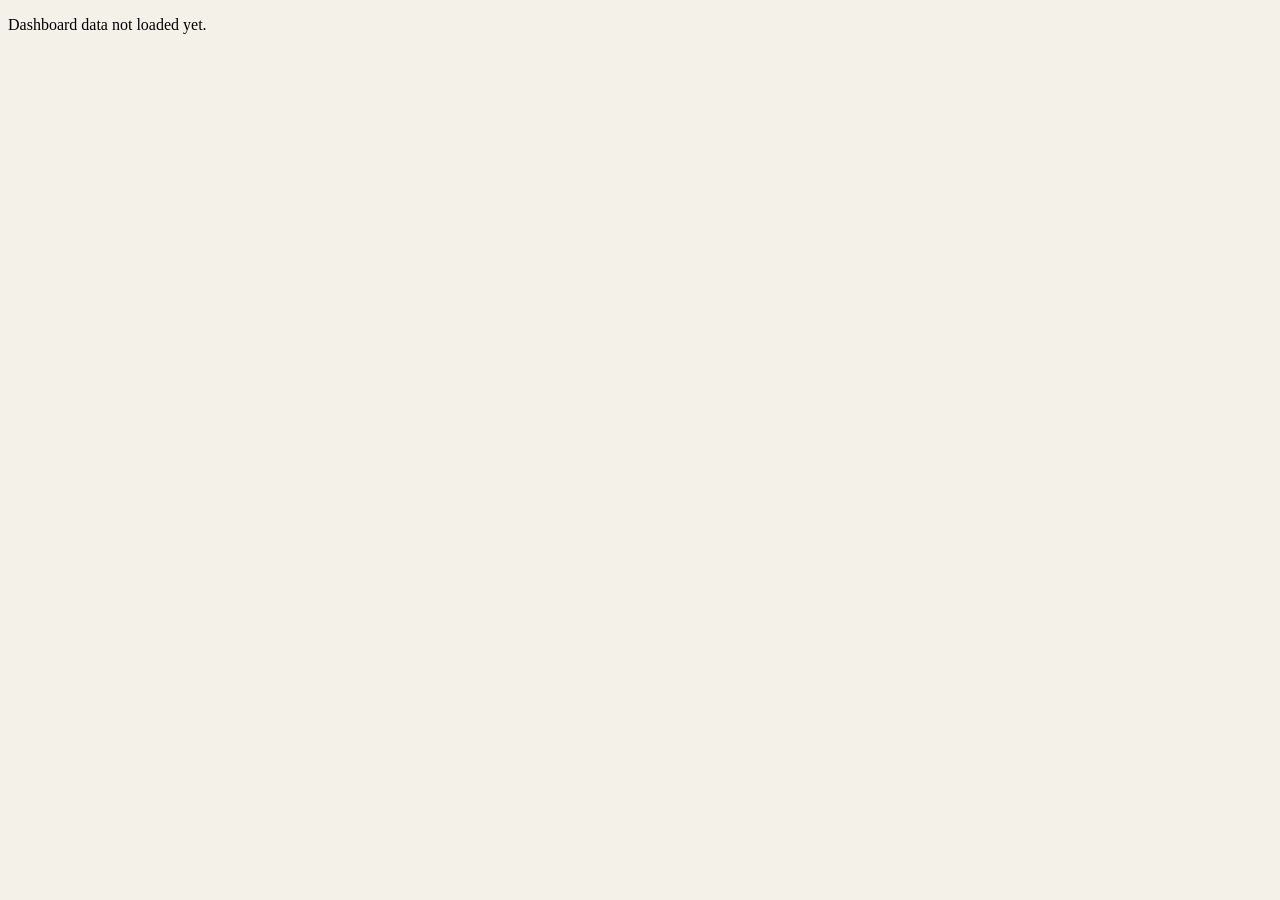
==== items.html @ 839ec7ff "Add files via upload" ====
<!doctype html><html><head><meta charset="utf-8"><meta name="viewport" content="width=device-width,initial-scale=1"><title>FW27 Item Details</title><style>html,body{margin:0;width:100%;height:100%;overflow:hidden;background:#f4f1e9}iframe{display:block;border:0;width:100%;height:100vh;background:#f4f1e9}</style></head><body><iframe id="dash" title="FW27 Item Details"></iframe><script>fetch('data/dashboard-data.json?ts='+Date.now()).then(r=>{if(!r.ok)throw new Error('dashboard-data.json not found');return r.json()}).then(d=>{document.getElementById('dash').srcdoc=d.pages['items']}).catch(e=>{document.body.innerHTML='<div style="font:16px Segoe UI;padding:30px">Data error: '+e.message+'</div>'});</script></body></html>
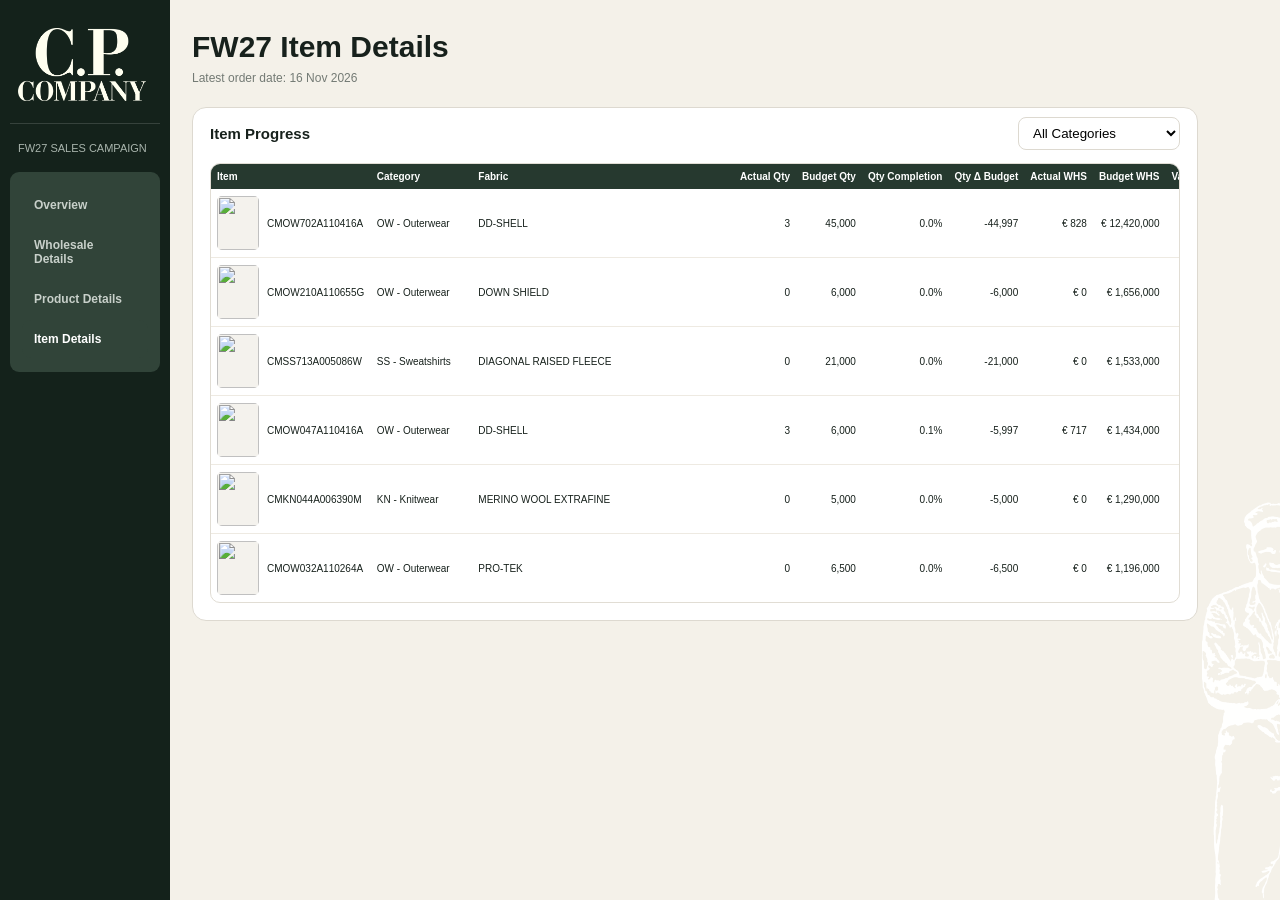
==== commit 424bc17e: "Add files via upload" ====
--- a/items.html
+++ b/items.html
@@ -1 +1 @@
-<!doctype html><html><head><meta charset="utf-8"><meta name="viewport" content="width=device-width,initial-scale=1"><title>FW27 Item Details</title><style>html,body{margin:0;width:100%;height:100%;overflow:hidden;background:#f4f1e9}iframe{display:block;border:0;width:100%;height:100vh;background:#f4f1e9}</style></head><body><iframe id="dash" title="FW27 Item Details"></iframe><script>fetch('data/dashboard-data.json?ts='+Date.now()).then(r=>{if(!r.ok)throw new Error('dashboard-data.json not found');return r.json()}).then(d=>{document.getElementById('dash').srcdoc=d.pages['items']}).catch(e=>{document.body.innerHTML='<div style="font:16px Segoe UI;padding:30px">Data error: '+e.message+'</div>'});</script></body></html>+<!doctype html><html><head><meta charset="utf-8"><meta name="viewport" content="width=device-width,initial-scale=1"><title>FW27 Item Details</title><style>*{box-sizing:border-box}body{margin:0;background:#f4f1e9;font-family:Segoe UI,Arial;color:#17211c}.app{display:grid;grid-template-columns:170px 1fr;min-height:100vh}aside{background:#14221b;color:#fff;padding:20px 10px}.logo{padding:8px 8px 22px;border-bottom:1px solid #ffffff25}.logo img{display:block;width:128px;max-width:100%;height:auto;filter:invert(1)}.season{color:#a9b5ad;font-size:11px;padding:18px 8px}.nav{background:#314439;padding:12px;border-radius:9px;font-weight:700}main{padding:30px 82px 30px 22px;min-width:0;position:relative;z-index:1}.app:after{content:"";position:fixed;right:0;bottom:0;width:78px;height:82vh;background:url("[data-uri]") right bottom/contain no-repeat;pointer-events:none;z-index:0;opacity:.95}h1{margin:0;font-size:30px}.sub{color:#737a74;font-size:12px;margin:7px 0 22px}.kpis{display:grid;grid-template-columns:repeat(3,1fr);gap:13px}.k,.card{background:#fff;border:1px solid #ddd9d0;border-radius:14px}.k{padding:18px;min-height:126px}.label{font-size:10px;color:#747b75;text-transform:uppercase}.value{font-size:27px;font-weight:850;margin:9px 0}.note{font-size:11px;color:#747b75}.alert{cursor:pointer;background:#fff8f4;border-color:#f0a98f}.alert .value{color:#c84a27}.card{padding:17px;margin-top:13px}.card h2{margin:0 0 13px;font-size:15px}.tablebox{overflow-y:auto;overflow-x:hidden;max-height:440px;border:1px solid #e1ddd4;border-radius:10px}table{width:100%;border-collapse:separate;border-spacing:0;font-size:10px;table-layout:auto}th{position:sticky;top:0;background:#26392f;color:#fff;padding:7px 6px;text-align:right;white-space:nowrap}th:first-child,th:nth-child(2),th:nth-child(3),td:first-child,td:nth-child(2),td:nth-child(3){text-align:left}td{padding:7px 6px;border-bottom:1px solid #eeeae2;text-align:right;white-space:nowrap}.total td{font-weight:800;background:#f5f2eb}.modal{display:none;position:fixed;inset:0;background:#0009;z-index:99;padding:28px;overflow:auto}.modal.open{display:block}.modalbox{max-width:1200px;margin:auto;background:#f4f1e9;border-radius:16px;padding:18px}.modalhead{display:flex;justify-content:space-between}.close{background:#14221b;color:#fff;border:0;border-radius:8px;padding:8px 12px;cursor:pointer}.products{display:grid;grid-template-columns:repeat(auto-fill,minmax(190px,1fr));gap:11px;margin-top:14px}.product{background:white;border:1px solid #ddd9d0;border-radius:13px;overflow:hidden}.pic{height:185px;background:#eeeae2;display:block}.pic img{width:100%;height:100%;object-fit:contain}.pb{padding:11px}.pb small{display:block;color:#737a74;margin:3px 0 8px}.pm{display:grid;grid-template-columns:1fr 1fr;gap:5px;font-size:10px}.pm span{background:#f4f2ed;padding:6px;border-radius:6px}@media(max-width:900px){.app{grid-template-columns:1fr}.kpis{grid-template-columns:repeat(2,1fr)}}.nav a{display:block;color:#c8d0ca;text-decoration:none;padding:12px;border-radius:9px;text-align:left;font-weight:700;font-size:12px;margin:2px 0}.nav a.on{background:#314439;color:#fff}.nav a{display:block;color:#c8d0ca;text-decoration:none;padding:12px;border-radius:9px;text-align:left;font-weight:700;font-size:12px;margin:2px 0}.nav a.on{background:#314439;color:#fff}.toolbar{display:flex;justify-content:flex-end;margin:-35px 0 12px}.toolbar select{border:1px solid #ddd9d0;background:#fff;border-radius:8px;padding:7px 10px}.launchers{display:grid;grid-template-columns:1fr 1fr;gap:13px;margin-top:13px}.launch{cursor:pointer;background:#fff;border:1px solid #ddd9d0;border-radius:14px;padding:18px}.launch:hover{box-shadow:0 8px 22px #0001}.launch .big{font-size:27px;font-weight:850;margin:7px 0}.modal{display:none;position:fixed;inset:0;background:#0009;z-index:100;padding:28px;overflow:auto}.modal.open{display:block}.modalbox{max-width:1200px;margin:auto;background:#f4f1e9;border-radius:16px;padding:18px}.modalhead{display:flex;justify-content:space-between;align-items:center}.close{background:#14221b;color:white;border:0;border-radius:8px;padding:8px 12px}.products{display:grid;grid-template-columns:repeat(auto-fill,minmax(195px,1fr));gap:11px;margin-top:14px}.product{background:#fff;border:1px solid #ddd9d0;border-radius:13px;overflow:hidden}.pic{height:180px;background:#eeeae2;display:block}.pic img{width:100%;height:100%;object-fit:contain}.pb{padding:11px}.pb small{display:block;color:#737a74;margin:3px 0 8px}.pm{display:grid;grid-template-columns:1fr 1fr;gap:5px;font-size:10px}.pm span{background:#f4f2ed;padding:6px;border-radius:6px}.itemimg{width:42px;height:54px;object-fit:contain;background:#f4f2ed;border-radius:5px;vertical-align:middle}.filterbar{display:flex;justify-content:flex-end;margin:-38px 0 13px}.filterbar select{background:#fff;border:1px solid #ddd9d0;border-radius:8px;padding:7px 10px}.itemname{display:flex;align-items:center;gap:8px;text-align:left}th[data-sort="asc"]::after{content:" ▲";font-size:8px}th[data-sort="desc"]::after{content:" ▼";font-size:8px}</style></head><body><div class="app"><aside><div class="logo"><img src="[data-uri]" alt="C.P. Company logo"></div><div class="season">FW27 SALES CAMPAIGN</div><div class="nav"><a href="index.html">Overview</a><a href="wholesale.html">Wholesale Details</a><a href="product.html">Product Details</a><a class="on" href="items.html">Item Details</a></div></aside><main><h1>FW27 Item Details</h1><div class="sub">Latest order date: 16 Nov 2026</div><div class="card"><h2>Item Progress</h2><div class="filterbar"><select id="catFilter"><option value="ALL">All Categories</option><option value="AC - Accessories">AC - Accessories</option><option value="KN - Knitwear">KN - Knitwear</option><option value="OS - Overshirt">OS - Overshirt</option><option value="OW - Outerwear">OW - Outerwear</option><option value="PA - Pants">PA - Pants</option><option value="PL - Polo">PL - Polo</option><option value="SB - Sweatbermuda">SB - Sweatbermuda</option><option value="SH - Shirts">SH - Shirts</option><option value="SP - Sweatpants">SP - Sweatpants</option><option value="SS - Sweatshirts">SS - Sweatshirts</option><option value="TS - T-Shirts">TS - T-Shirts</option><option value="VE - Vest">VE - Vest</option></select></div><div id="itemTable"></div></div></main></div><script>const D=JSON.parse(new TextDecoder().decode(Uint8Array.from(atob('[base64]'),c=>c.charCodeAt(0))));const nu=x=>Number(x).toLocaleString('en-GB',{maximumFractionDigits:0}),eu=x=>'€ '+Number(x).toLocaleString('en-GB',{maximumFractionDigits:0}),pc=x=>(100*x).toFixed(1)+'%';function render(){let a=D.filter(x=>catFilter.value==='ALL'||x.product===catFilter.value).sort((x,y)=>y.bv-x.bv),t=a.reduce((s,x)=>{s.aq+=x.aq;s.av+=x.av;s.bq+=x.bq;s.bv+=x.bv;return s},{aq:0,av:0,bq:0,bv:0});let b=a.map(x=>`<tr><td><div class="itemname">${x.image&&x.image!=='0'?`<img class="itemimg" src="${x.image}" loading="lazy">`:''}<span>${x.item}</span></div></td><td>${x.product}</td><td>${x.fd}</td><td>${nu(x.aq)}</td><td>${nu(x.bq)}</td><td>${x.bq?pc(x.aq/x.bq):'n/a'}</td><td>${x.bq?nu(x.aq-x.bq):'n/a'}</td><td>${eu(x.av)}</td><td>${eu(x.bv)}</td><td>${x.bv?pc(x.av/x.bv):'n/a'}</td><td>${x.bv?eu(x.av-x.bv):'n/a'}</td><td>${nu(x.cust)}</td><td>${pc(x.reach)}</td></tr>`).join('');b+=`<tr class="total"><td>TOTAL</td><td></td><td></td><td>${nu(t.aq)}</td><td>${nu(t.bq)}</td><td>${t.bq?pc(t.aq/t.bq):'n/a'}</td><td>${nu(t.aq-t.bq)}</td><td>${eu(t.av)}</td><td>${eu(t.bv)}</td><td>${t.bv?pc(t.av/t.bv):'n/a'}</td><td>${eu(t.av-t.bv)}</td><td></td><td></td></tr>`;itemTable.innerHTML=`<div class="tablebox"><table><thead><tr><th>Item</th><th>Category</th><th>Fabric</th><th>Actual Qty</th><th>Budget Qty</th><th>Qty Completion</th><th>Qty Δ Budget</th><th>Actual WHS</th><th>Budget WHS</th><th>Value Completion</th><th>Value Δ Budget</th><th>Customers</th><th>Customer Reach</th></tr></thead><tbody>${b}</tbody></table></div>`}catFilter.addEventListener('change',render);render();</script><script>(function(){function parseCell(v){let s=(v||'').trim();if(!s||s.toLowerCase()==='n/a')return null;let n=Number(s.replace(/€/g,'').replace(/%/g,'').replace(/,/g,'').replace(/\s/g,''));return Number.isFinite(n)?n:s.toLowerCase()}function init(t){let hs=[...t.tHead?.rows?.[0]?.cells||[]];hs.forEach((th,i)=>{th.style.cursor='pointer';th.style.userSelect='none';th.title='Click to sort';let dir=1;th.addEventListener('click',()=>{let tb=t.tBodies[0],rows=[...tb.rows],tot=rows.find(r=>r.classList.contains('total'));rows=rows.filter(r=>r!==tot);dir*=-1;rows.sort((a,b)=>{let x=parseCell(a.cells[i]?.innerText),y=parseCell(b.cells[i]?.innerText);if(x===null)return 1;if(y===null)return -1;if(typeof x==='number'&&typeof y==='number')return (x-y)*dir;return String(x).localeCompare(String(y),undefined,{numeric:true,sensitivity:'base'})*dir});rows.forEach(r=>tb.appendChild(r));if(tot)tb.appendChild(tot);hs.forEach(h=>h.removeAttribute('data-sort'));th.setAttribute('data-sort',dir===1?'asc':'desc')})})}function scan(){document.querySelectorAll('table:not([data-sortable])').forEach(t=>{t.dataset.sortable='1';init(t)})}new MutationObserver(scan).observe(document.body,{childList:true,subtree:true});scan()})();</script></body></html>
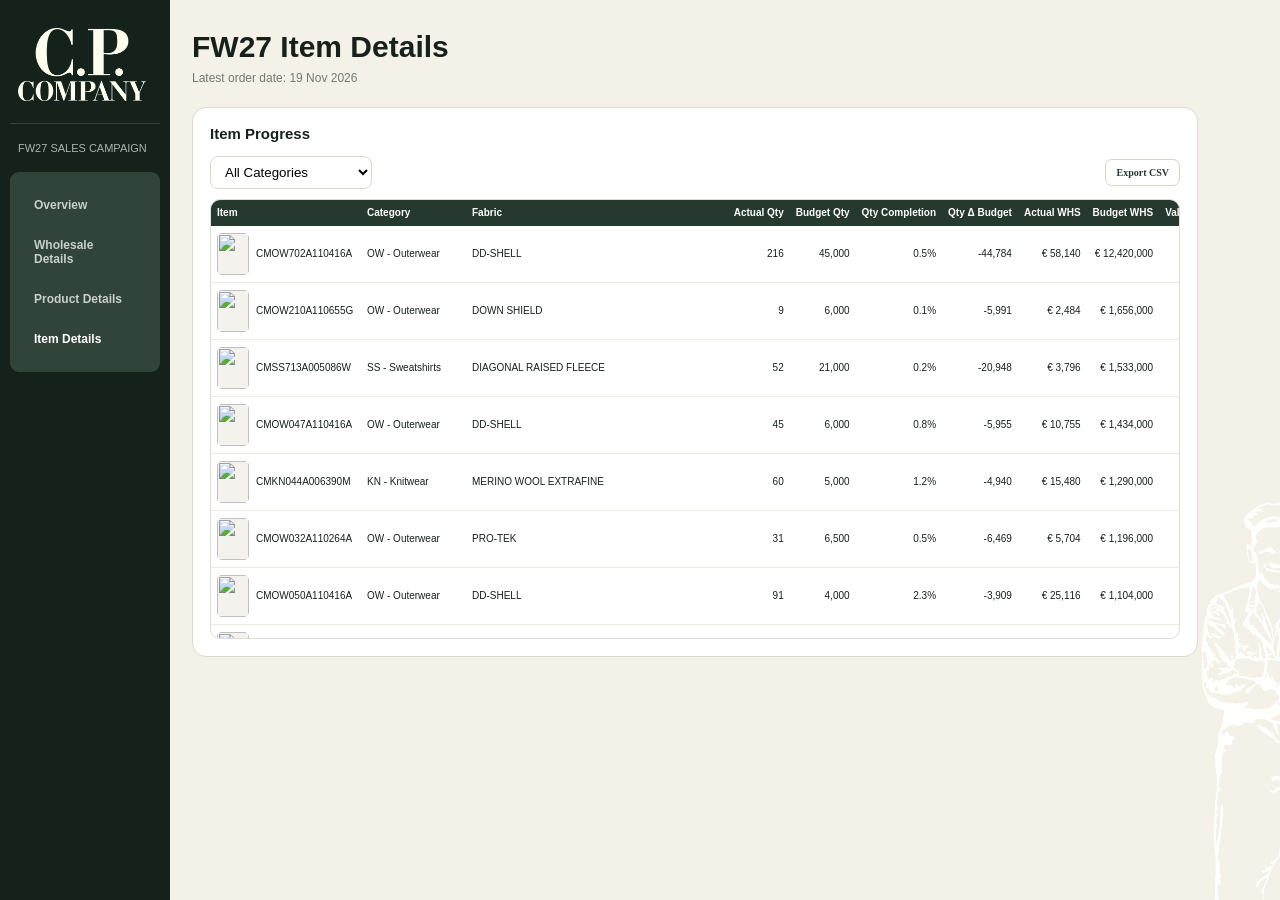
==== commit 903c54bd: "Add files via upload" ====
--- a/items.html
+++ b/items.html
@@ -1 +1 @@
-<!doctype html><html><head><meta charset="utf-8"><meta name="viewport" content="width=device-width,initial-scale=1"><title>FW27 Item Details</title><style>*{box-sizing:border-box}body{margin:0;background:#f4f1e9;font-family:Segoe UI,Arial;color:#17211c}.app{display:grid;grid-template-columns:170px 1fr;min-height:100vh}aside{background:#14221b;color:#fff;padding:20px 10px}.logo{padding:8px 8px 22px;border-bottom:1px solid #ffffff25}.logo img{display:block;width:128px;max-width:100%;height:auto;filter:invert(1)}.season{color:#a9b5ad;font-size:11px;padding:18px 8px}.nav{background:#314439;padding:12px;border-radius:9px;font-weight:700}main{padding:30px 82px 30px 22px;min-width:0;position:relative;z-index:1}.app:after{content:"";position:fixed;right:0;bottom:0;width:78px;height:82vh;background:url("[data-uri]") right bottom/contain no-repeat;pointer-events:none;z-index:0;opacity:.95}h1{margin:0;font-size:30px}.sub{color:#737a74;font-size:12px;margin:7px 0 22px}.kpis{display:grid;grid-template-columns:repeat(3,1fr);gap:13px}.k,.card{background:#fff;border:1px solid #ddd9d0;border-radius:14px}.k{padding:18px;min-height:126px}.label{font-size:10px;color:#747b75;text-transform:uppercase}.value{font-size:27px;font-weight:850;margin:9px 0}.note{font-size:11px;color:#747b75}.alert{cursor:pointer;background:#fff8f4;border-color:#f0a98f}.alert .value{color:#c84a27}.card{padding:17px;margin-top:13px}.card h2{margin:0 0 13px;font-size:15px}.tablebox{overflow-y:auto;overflow-x:hidden;max-height:440px;border:1px solid #e1ddd4;border-radius:10px}table{width:100%;border-collapse:separate;border-spacing:0;font-size:10px;table-layout:auto}th{position:sticky;top:0;background:#26392f;color:#fff;padding:7px 6px;text-align:right;white-space:nowrap}th:first-child,th:nth-child(2),th:nth-child(3),td:first-child,td:nth-child(2),td:nth-child(3){text-align:left}td{padding:7px 6px;border-bottom:1px solid #eeeae2;text-align:right;white-space:nowrap}.total td{font-weight:800;background:#f5f2eb}.modal{display:none;position:fixed;inset:0;background:#0009;z-index:99;padding:28px;overflow:auto}.modal.open{display:block}.modalbox{max-width:1200px;margin:auto;background:#f4f1e9;border-radius:16px;padding:18px}.modalhead{display:flex;justify-content:space-between}.close{background:#14221b;color:#fff;border:0;border-radius:8px;padding:8px 12px;cursor:pointer}.products{display:grid;grid-template-columns:repeat(auto-fill,minmax(190px,1fr));gap:11px;margin-top:14px}.product{background:white;border:1px solid #ddd9d0;border-radius:13px;overflow:hidden}.pic{height:185px;background:#eeeae2;display:block}.pic img{width:100%;height:100%;object-fit:contain}.pb{padding:11px}.pb small{display:block;color:#737a74;margin:3px 0 8px}.pm{display:grid;grid-template-columns:1fr 1fr;gap:5px;font-size:10px}.pm span{background:#f4f2ed;padding:6px;border-radius:6px}@media(max-width:900px){.app{grid-template-columns:1fr}.kpis{grid-template-columns:repeat(2,1fr)}}.nav a{display:block;color:#c8d0ca;text-decoration:none;padding:12px;border-radius:9px;text-align:left;font-weight:700;font-size:12px;margin:2px 0}.nav a.on{background:#314439;color:#fff}.nav a{display:block;color:#c8d0ca;text-decoration:none;padding:12px;border-radius:9px;text-align:left;font-weight:700;font-size:12px;margin:2px 0}.nav a.on{background:#314439;color:#fff}.toolbar{display:flex;justify-content:flex-end;margin:-35px 0 12px}.toolbar select{border:1px solid #ddd9d0;background:#fff;border-radius:8px;padding:7px 10px}.launchers{display:grid;grid-template-columns:1fr 1fr;gap:13px;margin-top:13px}.launch{cursor:pointer;background:#fff;border:1px solid #ddd9d0;border-radius:14px;padding:18px}.launch:hover{box-shadow:0 8px 22px #0001}.launch .big{font-size:27px;font-weight:850;margin:7px 0}.modal{display:none;position:fixed;inset:0;background:#0009;z-index:100;padding:28px;overflow:auto}.modal.open{display:block}.modalbox{max-width:1200px;margin:auto;background:#f4f1e9;border-radius:16px;padding:18px}.modalhead{display:flex;justify-content:space-between;align-items:center}.close{background:#14221b;color:white;border:0;border-radius:8px;padding:8px 12px}.products{display:grid;grid-template-columns:repeat(auto-fill,minmax(195px,1fr));gap:11px;margin-top:14px}.product{background:#fff;border:1px solid #ddd9d0;border-radius:13px;overflow:hidden}.pic{height:180px;background:#eeeae2;display:block}.pic img{width:100%;height:100%;object-fit:contain}.pb{padding:11px}.pb small{display:block;color:#737a74;margin:3px 0 8px}.pm{display:grid;grid-template-columns:1fr 1fr;gap:5px;font-size:10px}.pm span{background:#f4f2ed;padding:6px;border-radius:6px}.itemimg{width:42px;height:54px;object-fit:contain;background:#f4f2ed;border-radius:5px;vertical-align:middle}.filterbar{display:flex;justify-content:flex-end;margin:-38px 0 13px}.filterbar select{background:#fff;border:1px solid #ddd9d0;border-radius:8px;padding:7px 10px}.itemname{display:flex;align-items:center;gap:8px;text-align:left}th[data-sort="asc"]::after{content:" ▲";font-size:8px}th[data-sort="desc"]::after{content:" ▼";font-size:8px}</style></head><body><div class="app"><aside><div class="logo"><img src="[data-uri]" alt="C.P. Company logo"></div><div class="season">FW27 SALES CAMPAIGN</div><div class="nav"><a href="index.html">Overview</a><a href="wholesale.html">Wholesale Details</a><a href="product.html">Product Details</a><a class="on" href="items.html">Item Details</a></div></aside><main><h1>FW27 Item Details</h1><div class="sub">Latest order date: 16 Nov 2026</div><div class="card"><h2>Item Progress</h2><div class="filterbar"><select id="catFilter"><option value="ALL">All Categories</option><option value="AC - Accessories">AC - Accessories</option><option value="KN - Knitwear">KN - Knitwear</option><option value="OS - Overshirt">OS - Overshirt</option><option value="OW - Outerwear">OW - Outerwear</option><option value="PA - Pants">PA - Pants</option><option value="PL - Polo">PL - Polo</option><option value="SB - Sweatbermuda">SB - Sweatbermuda</option><option value="SH - Shirts">SH - Shirts</option><option value="SP - Sweatpants">SP - Sweatpants</option><option value="SS - Sweatshirts">SS - Sweatshirts</option><option value="TS - T-Shirts">TS - T-Shirts</option><option value="VE - Vest">VE - Vest</option></select></div><div id="itemTable"></div></div></main></div><script>const D=JSON.parse(new TextDecoder().decode(Uint8Array.from(atob('[base64]'),c=>c.charCodeAt(0))));const nu=x=>Number(x).toLocaleString('en-GB',{maximumFractionDigits:0}),eu=x=>'€ '+Number(x).toLocaleString('en-GB',{maximumFractionDigits:0}),pc=x=>(100*x).toFixed(1)+'%';function render(){let a=D.filter(x=>catFilter.value==='ALL'||x.product===catFilter.value).sort((x,y)=>y.bv-x.bv),t=a.reduce((s,x)=>{s.aq+=x.aq;s.av+=x.av;s.bq+=x.bq;s.bv+=x.bv;return s},{aq:0,av:0,bq:0,bv:0});let b=a.map(x=>`<tr><td><div class="itemname">${x.image&&x.image!=='0'?`<img class="itemimg" src="${x.image}" loading="lazy">`:''}<span>${x.item}</span></div></td><td>${x.product}</td><td>${x.fd}</td><td>${nu(x.aq)}</td><td>${nu(x.bq)}</td><td>${x.bq?pc(x.aq/x.bq):'n/a'}</td><td>${x.bq?nu(x.aq-x.bq):'n/a'}</td><td>${eu(x.av)}</td><td>${eu(x.bv)}</td><td>${x.bv?pc(x.av/x.bv):'n/a'}</td><td>${x.bv?eu(x.av-x.bv):'n/a'}</td><td>${nu(x.cust)}</td><td>${pc(x.reach)}</td></tr>`).join('');b+=`<tr class="total"><td>TOTAL</td><td></td><td></td><td>${nu(t.aq)}</td><td>${nu(t.bq)}</td><td>${t.bq?pc(t.aq/t.bq):'n/a'}</td><td>${nu(t.aq-t.bq)}</td><td>${eu(t.av)}</td><td>${eu(t.bv)}</td><td>${t.bv?pc(t.av/t.bv):'n/a'}</td><td>${eu(t.av-t.bv)}</td><td></td><td></td></tr>`;itemTable.innerHTML=`<div class="tablebox"><table><thead><tr><th>Item</th><th>Category</th><th>Fabric</th><th>Actual Qty</th><th>Budget Qty</th><th>Qty Completion</th><th>Qty Δ Budget</th><th>Actual WHS</th><th>Budget WHS</th><th>Value Completion</th><th>Value Δ Budget</th><th>Customers</th><th>Customer Reach</th></tr></thead><tbody>${b}</tbody></table></div>`}catFilter.addEventListener('change',render);render();</script><script>(function(){function parseCell(v){let s=(v||'').trim();if(!s||s.toLowerCase()==='n/a')return null;let n=Number(s.replace(/€/g,'').replace(/%/g,'').replace(/,/g,'').replace(/\s/g,''));return Number.isFinite(n)?n:s.toLowerCase()}function init(t){let hs=[...t.tHead?.rows?.[0]?.cells||[]];hs.forEach((th,i)=>{th.style.cursor='pointer';th.style.userSelect='none';th.title='Click to sort';let dir=1;th.addEventListener('click',()=>{let tb=t.tBodies[0],rows=[...tb.rows],tot=rows.find(r=>r.classList.contains('total'));rows=rows.filter(r=>r!==tot);dir*=-1;rows.sort((a,b)=>{let x=parseCell(a.cells[i]?.innerText),y=parseCell(b.cells[i]?.innerText);if(x===null)return 1;if(y===null)return -1;if(typeof x==='number'&&typeof y==='number')return (x-y)*dir;return String(x).localeCompare(String(y),undefined,{numeric:true,sensitivity:'base'})*dir});rows.forEach(r=>tb.appendChild(r));if(tot)tb.appendChild(tot);hs.forEach(h=>h.removeAttribute('data-sort'));th.setAttribute('data-sort',dir===1?'asc':'desc')})})}function scan(){document.querySelectorAll('table:not([data-sortable])').forEach(t=>{t.dataset.sortable='1';init(t)})}new MutationObserver(scan).observe(document.body,{childList:true,subtree:true});scan()})();</script></body></html>+<!doctype html><html><head><meta charset="utf-8"><meta name="viewport" content="width=device-width,initial-scale=1"><title>FW27 Item Details</title><style>html,body{margin:0;width:100%;height:100%;overflow:hidden;background:#f4f1e9}iframe{display:block;border:0;width:100%;height:100vh;background:#f4f1e9}</style></head><body><iframe id="dash" title="FW27 Item Details"></iframe><script>fetch('data/dashboard-data.json?ts='+Date.now()).then(r=>{if(!r.ok)throw new Error('dashboard-data.json not found');return r.json()}).then(d=>{document.getElementById('dash').srcdoc=d.pages['items']}).catch(e=>{document.body.innerHTML='<div style="font:16px Segoe UI;padding:30px">Data error: '+e.message+'</div>'});</script></body></html>
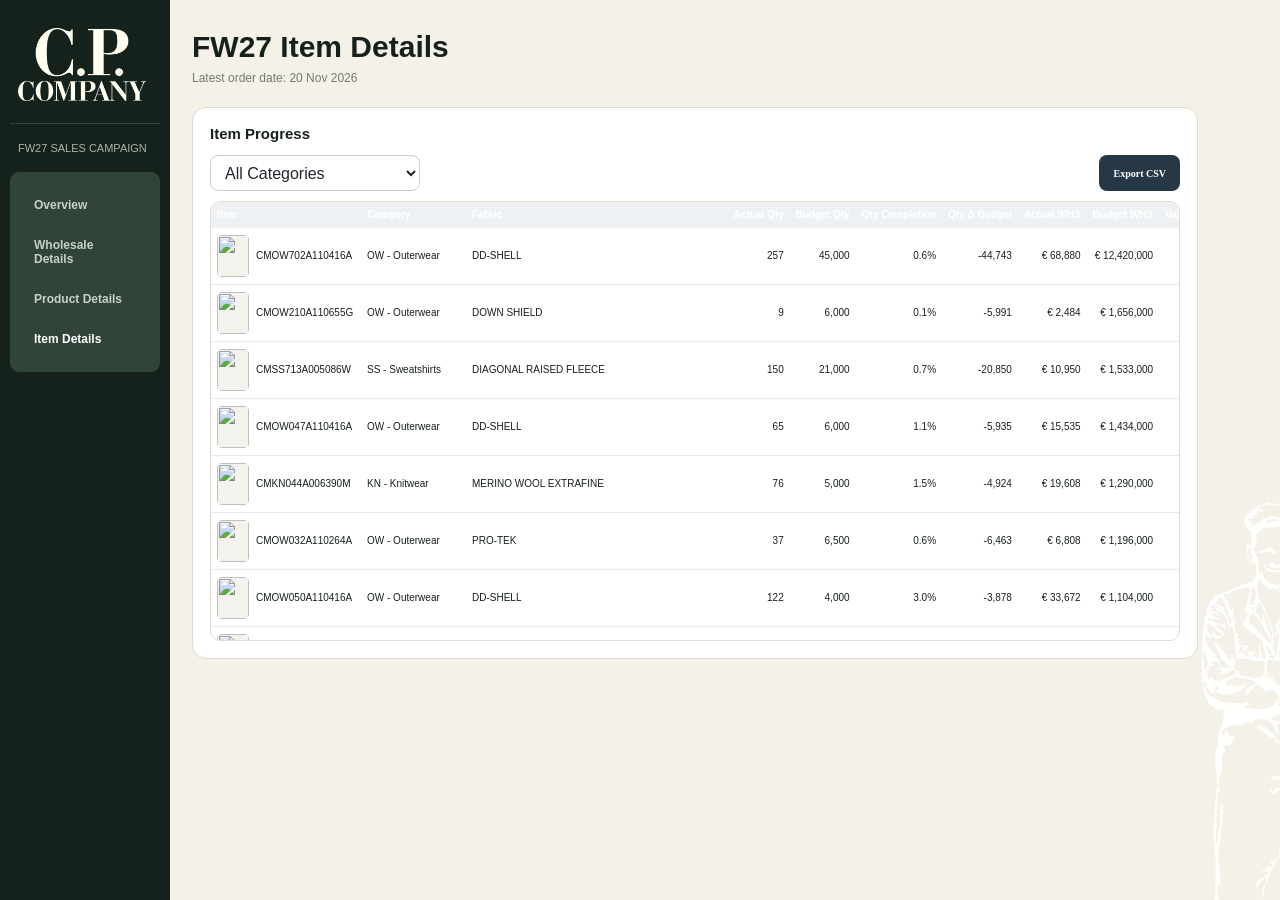
==== commit 18e28a0e: "Add files via upload" ====
--- a/items.html
+++ b/items.html
@@ -1 +1 @@
-<!doctype html><html><head><meta charset="utf-8"><meta name="viewport" content="width=device-width,initial-scale=1"><title>FW27 Item Details</title><style>html,body{margin:0;width:100%;height:100%;overflow:hidden;background:#f4f1e9}iframe{display:block;border:0;width:100%;height:100vh;background:#f4f1e9}</style></head><body><iframe id="dash" title="FW27 Item Details"></iframe><script>fetch('data/dashboard-data.json?ts='+Date.now()).then(r=>{if(!r.ok)throw new Error('dashboard-data.json not found');return r.json()}).then(d=>{document.getElementById('dash').srcdoc=d.pages['items']}).catch(e=>{document.body.innerHTML='<div style="font:16px Segoe UI;padding:30px">Data error: '+e.message+'</div>'});</script></body></html>+<!doctype html><html><head><meta charset="utf-8"><meta name="viewport" content="width=device-width,initial-scale=1"><title>FW27 Item Details</title><style>html,body{margin:0;width:100%;height:100%;overflow:hidden;background:#f4f1e9}iframe{display:block;border:0;width:100%;height:100vh;background:#f4f1e9}</style></head><body><iframe id="dash" title="FW27 Item Details"></iframe><script>fetch('data/dashboard-data.json?ts='+Date.now()).then(r=>{if(!r.ok)throw new Error('Unable to load dashboard-data.json');return r.json()}).then(d=>{document.getElementById('dash').srcdoc=d.pages['items']}).catch(e=>{document.body.innerHTML='<div style="font:16px Segoe UI;padding:30px">Data update error: '+e.message+'</div>'});</script></body></html>
